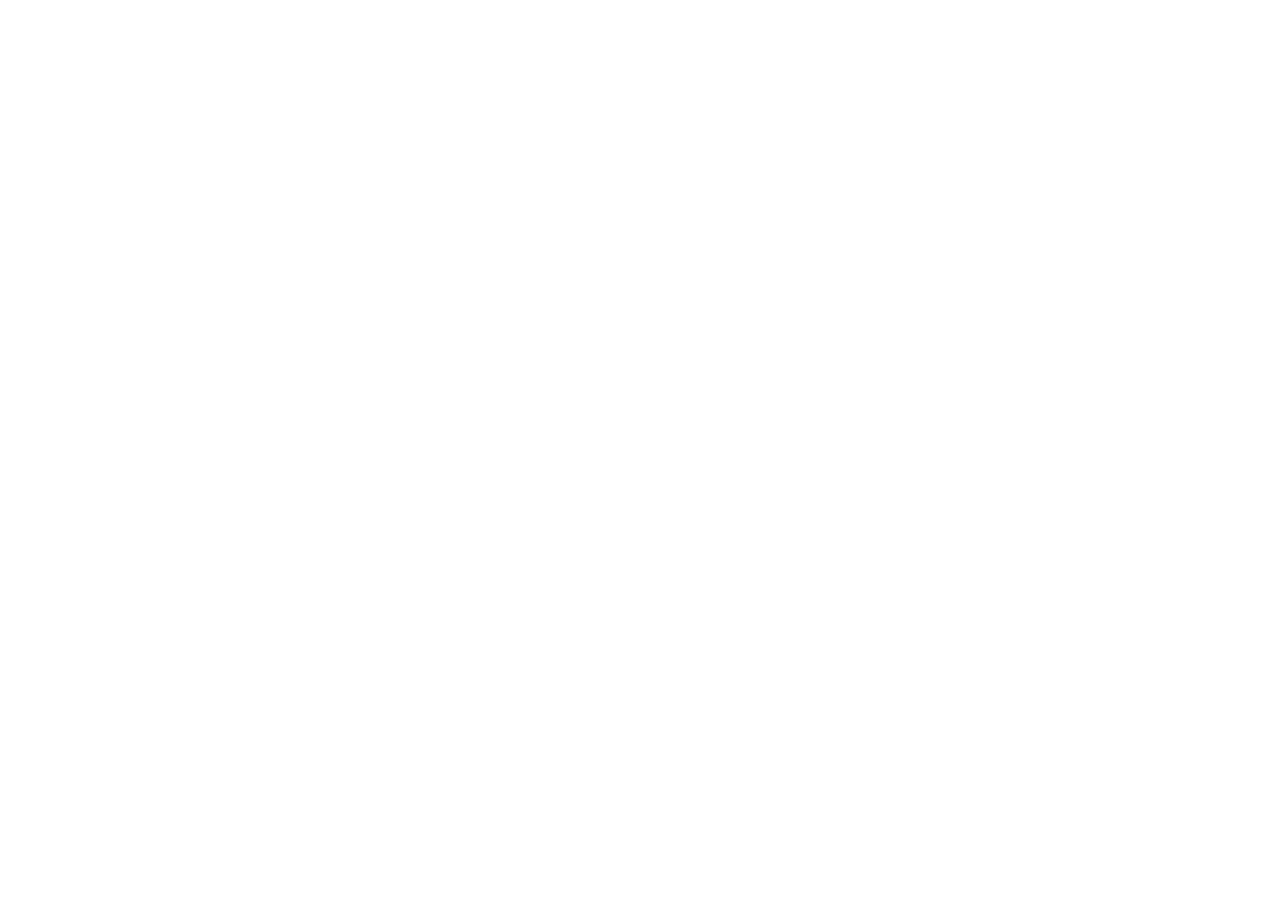
==== index.html @ cad72dc7 "model fully working... betha 0.0.1" ====
<!DOCTYPE html>
<html lang="en">
<head>
  <meta charset="UTF-8">
  <meta name="viewport" content="width=device-width, initial-scale=1.0">
  <meta http-equiv="X-UA-Compatible" content="ie=edge">
  <title>Document</title>
  <script defer src="face-api.min.js"></script>
  <script defer src="script.js"></script>
  <style>
    body {
      margin: 0;
      padding: 0;
      width: 100vw;
      height: 100vh;
      display: flex;
      justify-content: center;
      align-items: center;
    }

    canvas {
      position: absolute;
    }
  </style>
</head>
    <head>
        <title>Face App</title>
        <style>
        #overlay, .overlay {
            position: absolute;
            top: 0;
            left: 0;
            }
        </style>
    </head>
    <body> 
        <!-- <img src="images/mike-02.jpg" id="originalImg" width="1400" height="800" />
        <canvas id="reflay" class="overlay"></canvas> -->
        <video id="video" width="720" height="560" autoplay muted></video>
        <script src="js/jquery-2.1.1.min.js"></script>
        <script src="js/face-api.js"></script>
        <!-- <script src="js/faceSystem.js"></script> -->
        <script src="js/face-video-system.js"></script>
    </body>
</html>
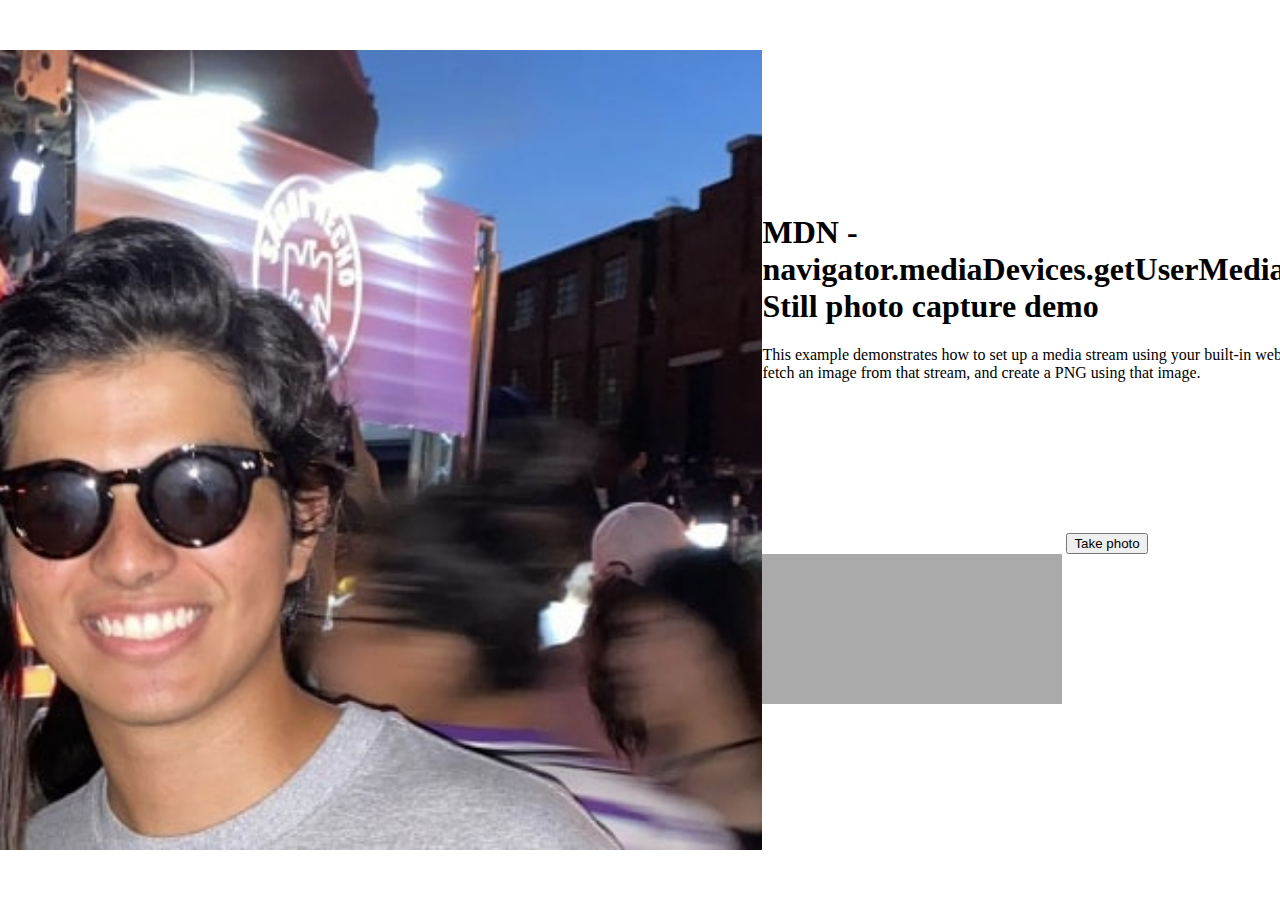
==== commit 9668e28c: "something is working :) !" ====
--- a/index.html
+++ b/index.html
@@ -36,11 +36,52 @@
     <body> 
         <!-- <img src="images/mike-02.jpg" id="originalImg" width="1400" height="800" />
         <canvas id="reflay" class="overlay"></canvas> -->
-        <video id="video" width="720" height="560" autoplay muted></video>
+
+
+
+        <img src="images/sergio-02.jpg" id="originalImg" width="1400" height="800" />
+        <canvas id="reflay" class="overlay"></canvas>
+
+
+        <div class="content-area">
+          <h1>MDN - navigator.mediaDevices.getUserMedia(): Still photo capture demo</h1>
+          <p>
+            This example demonstrates how to set up a media stream using your built-in
+            webcam, fetch an image from that stream, and create a PNG using that image.
+          </p>
+  
+          <div class="camera">
+            <video id="video">Video stream not available.</video>
+            <button id="startbutton">Take photo</button>
+          </div>
+  
+          <canvas id="canvas"> </canvas>
+          <div class="output">
+            <img id="photo" alt="The screen capture will appear in this box." />
+          </div>
+          
+  
+          <div class="allowed-area">
+  
+          </div>
+  
+          <!-- <p>
+            Visit our article
+            <a
+              href="https://developer.mozilla.org/en-US/docs/Web/API/WebRTC_API/Taking_still_photos">
+              Taking still photos with WebRTC</a
+            >
+            to learn more about the technologies used here.
+          </p> -->
+        </div>
+
+
+        <!-- <video id="video" width="720" height="560" autoplay muted></video> -->
         <script src="js/jquery-2.1.1.min.js"></script>
         <script src="js/face-api.js"></script>
+        <script src="js/alpha-face-system.js"></script>
         <!-- <script src="js/faceSystem.js"></script> -->
-        <script src="js/face-video-system.js"></script>
+        <!-- <script src="js/face-video-system.js"></script> -->
     </body>
 </html>
 
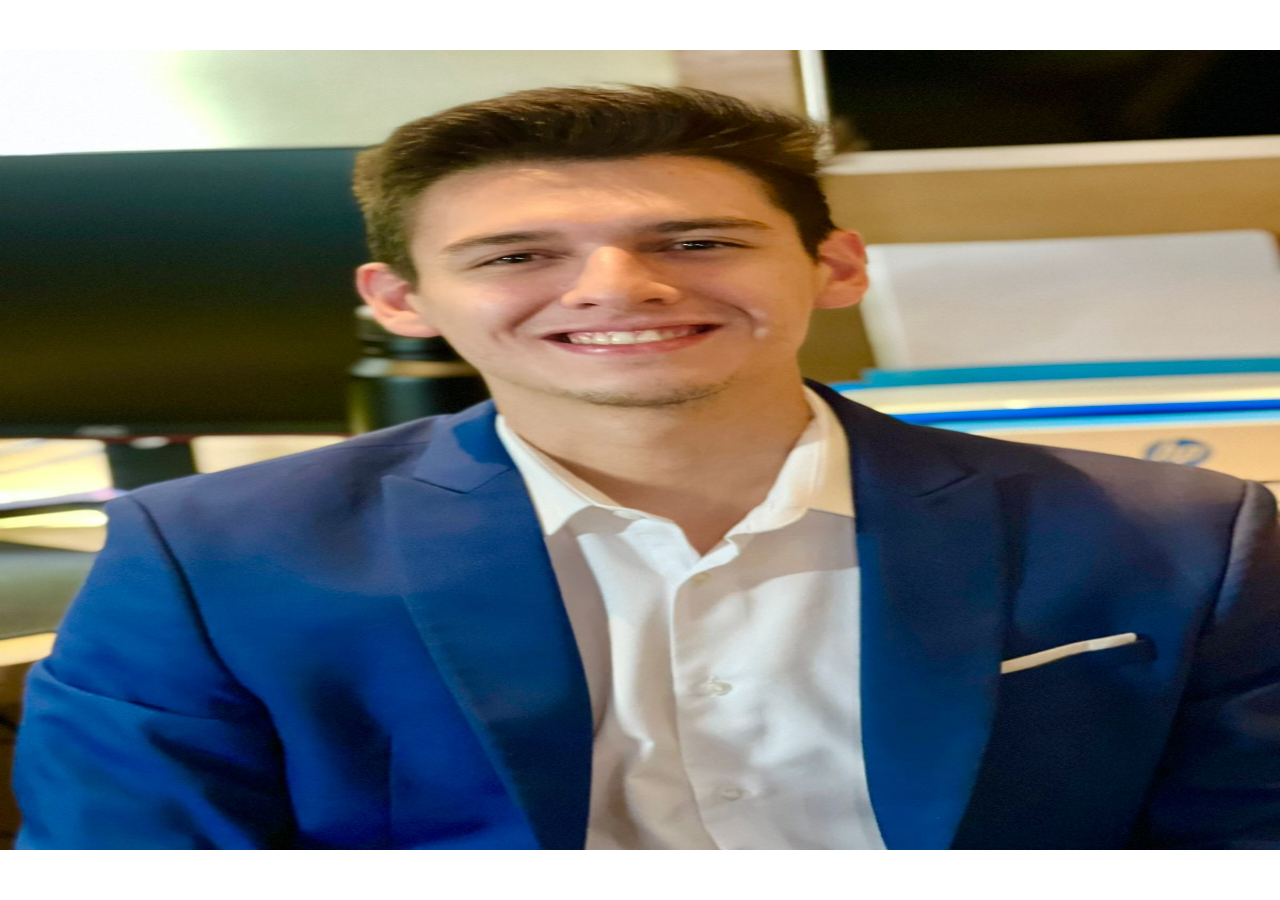
==== commit 1f2f142e: "model now fully working :)" ====
--- a/index.html
+++ b/index.html
@@ -6,7 +6,7 @@
   <meta http-equiv="X-UA-Compatible" content="ie=edge">
   <title>Document</title>
   <script defer src="face-api.min.js"></script>
-  <script defer src="script.js"></script>
+  <!-- <script defer src="script.js"></script> -->
   <style>
     body {
       margin: 0;
@@ -39,42 +39,8 @@
 
 
 
-        <img src="images/sergio-02.jpg" id="originalImg" width="1400" height="800" />
+        <img src="images/mike-02.jpg" id="originalImg" width="1400" height="800" />
         <canvas id="reflay" class="overlay"></canvas>
-
-
-        <div class="content-area">
-          <h1>MDN - navigator.mediaDevices.getUserMedia(): Still photo capture demo</h1>
-          <p>
-            This example demonstrates how to set up a media stream using your built-in
-            webcam, fetch an image from that stream, and create a PNG using that image.
-          </p>
-  
-          <div class="camera">
-            <video id="video">Video stream not available.</video>
-            <button id="startbutton">Take photo</button>
-          </div>
-  
-          <canvas id="canvas"> </canvas>
-          <div class="output">
-            <img id="photo" alt="The screen capture will appear in this box." />
-          </div>
-          
-  
-          <div class="allowed-area">
-  
-          </div>
-  
-          <!-- <p>
-            Visit our article
-            <a
-              href="https://developer.mozilla.org/en-US/docs/Web/API/WebRTC_API/Taking_still_photos">
-              Taking still photos with WebRTC</a
-            >
-            to learn more about the technologies used here.
-          </p> -->
-        </div>
-
 
         <!-- <video id="video" width="720" height="560" autoplay muted></video> -->
         <script src="js/jquery-2.1.1.min.js"></script>
